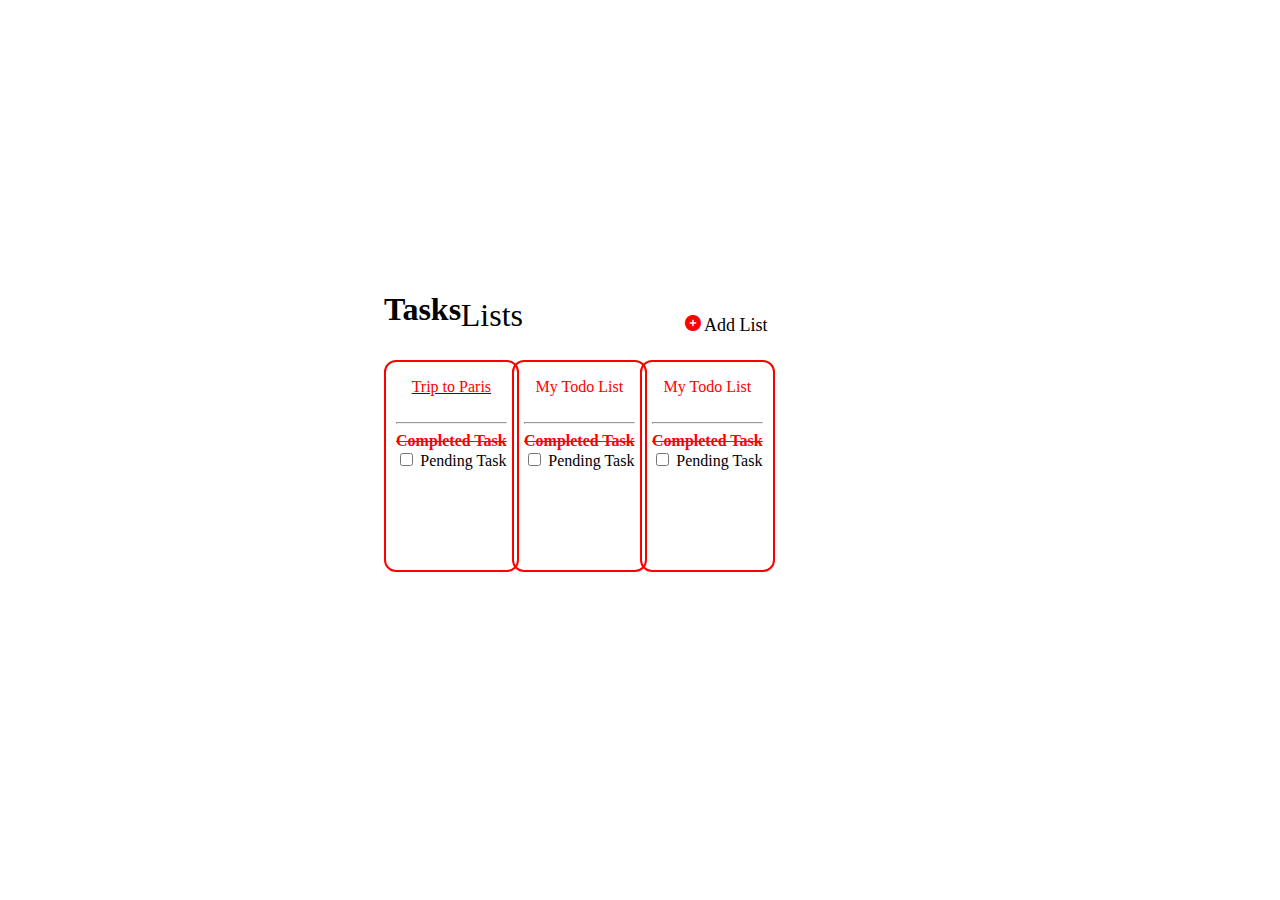
==== index.html @ 1cb91129 "first commit" ====
<!DOCTYPE html>
<html lang="en">
<head>
    <meta charset="UTF-8">
    <meta http-equiv="X-UA-Compatible" content="IE=edge">
    <meta name="viewport" content="width=device-width, initial-scale=1.0">
    <title>Document</title>
    <link href="https://cdnjs.cloudflare.com/ajax/libs/font-awesome/6.0.0-beta3/css/all.min.css" rel="stylesheet">
    <link rel="stylesheet" href="index.css">
</head>
<body>
    <h1 class="task">Tasks</h1>
    <div class="lists">Lists</div>
    <a href="index2.html"><i class="fas fa-plus-circle"></i><div class="plus"></div></a>
    <div class="plus">Add List</div>
    <br>
    <div class="paris">
        <a href="index3.html" class="text"><div class="paris1">Trip to Paris</div></a><br><hr class="hr">
            <div class="paris1"><b><del>Completed Task</del></b></div>
            <form action="" class="form">
                <input type="checkbox" name="pending task" id="pending task">
                <label for="pending task">Pending Task</label>
            </form>
    </div>
    <div class="todo">
        <div class="todo-1">My Todo List</div><br><hr class="hr">
        <div class="todo-1"><b><del>Completed Task</del></b></div>
        <form action="" class="form2">
            <input type="checkbox"id="pending task"name="pending task">
            <label for="pending task">Pending Task</label>
        </form>
    </div>
    <div class="todo2">
        <div class="todo-2">My Todo List</div><br><hr class="hr">
        <div class="todo-2"><b><del>Completed Task</del></b></div>
        <form action="" class="form3">
            <input type="checkbox"id="pending task"name="pending task">
            <label for="pending task">Pending Task</label>
        </form>
    </div>
    
    
</body>
</html>
---- index.css ----
h1{
    display: inline;
    position: absolute;
    top: 30%;
    left: 30%;
}
.lists{
    display: inline;
    font-size: xx-large;
    position: absolute;
    top: 33%;
    left: 36%;
}
i{
    display: inline;
    color: red;
    position: absolute;
    top: 35%;
    left: 53.5%;
}
button{
    color: red;
    position: absolute;
    top: 35%;
    left: 50%;
}
.plus{
    display: inline;
    font-size: large;
    position: absolute;
    top: 35%;
    left: 55%;
}
.paris{
    border: 2px solid red;
    border-radius: 12px;
    display: inline;
    padding: 16px 10px 100px 10px;
    text-align: center;
    position: absolute;
    top: 40%;
    left: 30%;
}
.paris1{
    color: red;
}
.todo{
    border: 2px solid red;
    border-radius: 12px;
    display: inline;
    padding: 16px 10px 100px 10px;
    text-align: center;
    position: absolute;
    top: 40%;
    left: 40%;
}
.todo-1{
    color: red;
}
.todo2{
    border: 2px solid red;
    border-radius: 12px;
    display: inline;
    padding: 16px 10px 100px 10px;
    text-align: center;
    position: absolute;
    top: 40%;
    left: 50%;
}
.todo-2{
    color: red;
}
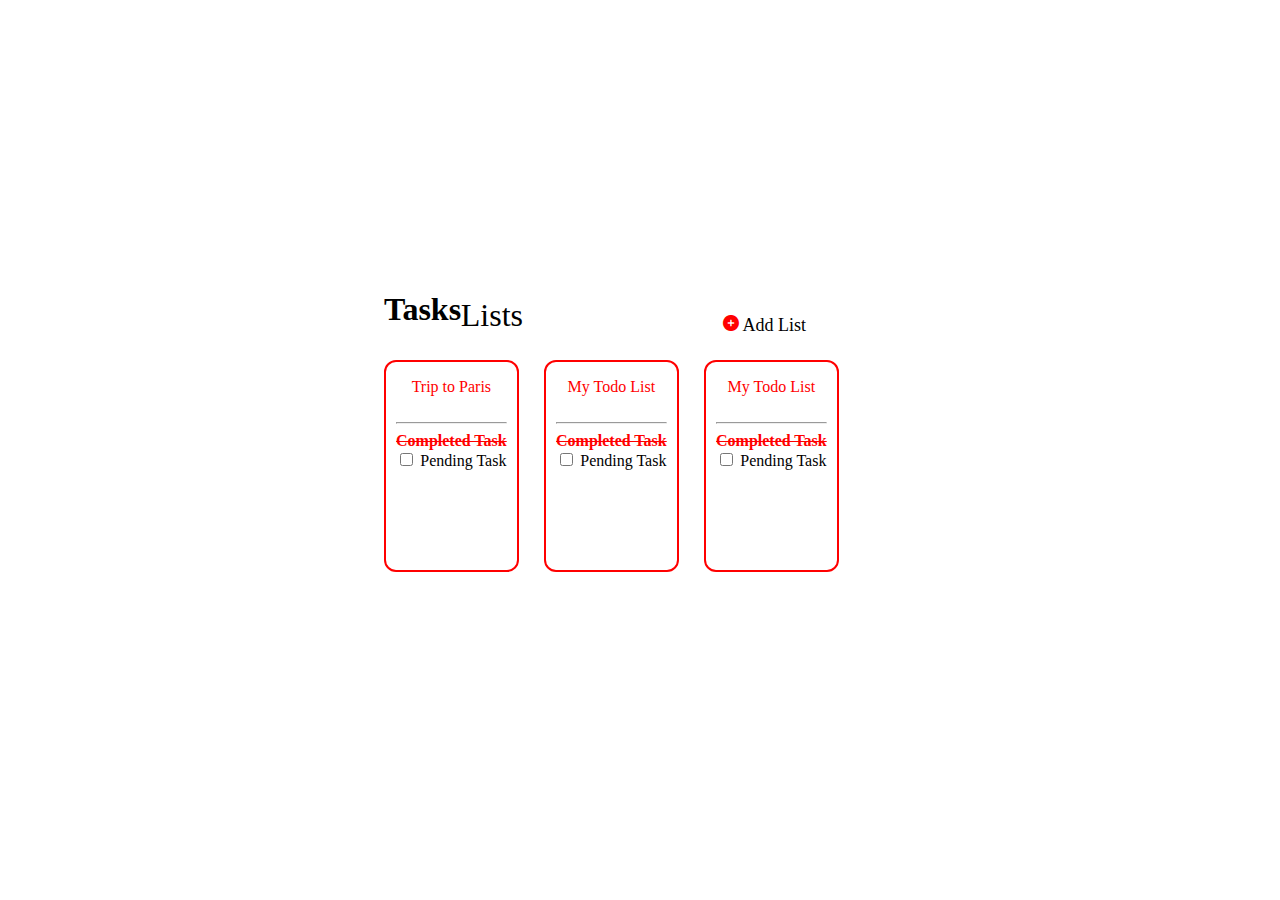
==== commit 57c6acf1: "first commit" ====
--- a/index.html
+++ b/index.html
@@ -15,7 +15,7 @@
     <div class="plus">Add List</div>
     <br>
     <div class="paris">
-        <a href="index3.html" class="text"><div class="paris1">Trip to Paris</div></a><br><hr class="hr">
+        <a style="text-decoration: none;" href="index3.html" class="text"><div class="paris1">Trip to Paris</div></a><br><hr class="hr">
             <div class="paris1"><b><del>Completed Task</del></b></div>
             <form action="" class="form">
                 <input type="checkbox" name="pending task" id="pending task">
--- a/index.css
+++ b/index.css
@@ -16,26 +16,27 @@
     color: red;
     position: absolute;
     top: 35%;
-    left: 53.5%;
+    left: 56.5%;
 }
 button{
     color: red;
     position: absolute;
     top: 35%;
-    left: 50%;
+    left: 55%;
 }
 .plus{
     display: inline;
     font-size: large;
     position: absolute;
     top: 35%;
-    left: 55%;
+    left: 58%;
 }
 .paris{
     border: 2px solid red;
     border-radius: 12px;
     display: inline;
     padding: 16px 10px 100px 10px;
+    text-decoration: none;
     text-align: center;
     position: absolute;
     top: 40%;
@@ -52,7 +53,7 @@
     text-align: center;
     position: absolute;
     top: 40%;
-    left: 40%;
+    left: 42.5%;
 }
 .todo-1{
     color: red;
@@ -65,7 +66,7 @@
     text-align: center;
     position: absolute;
     top: 40%;
-    left: 50%;
+    left: 55%;
 }
 .todo-2{
     color: red;
